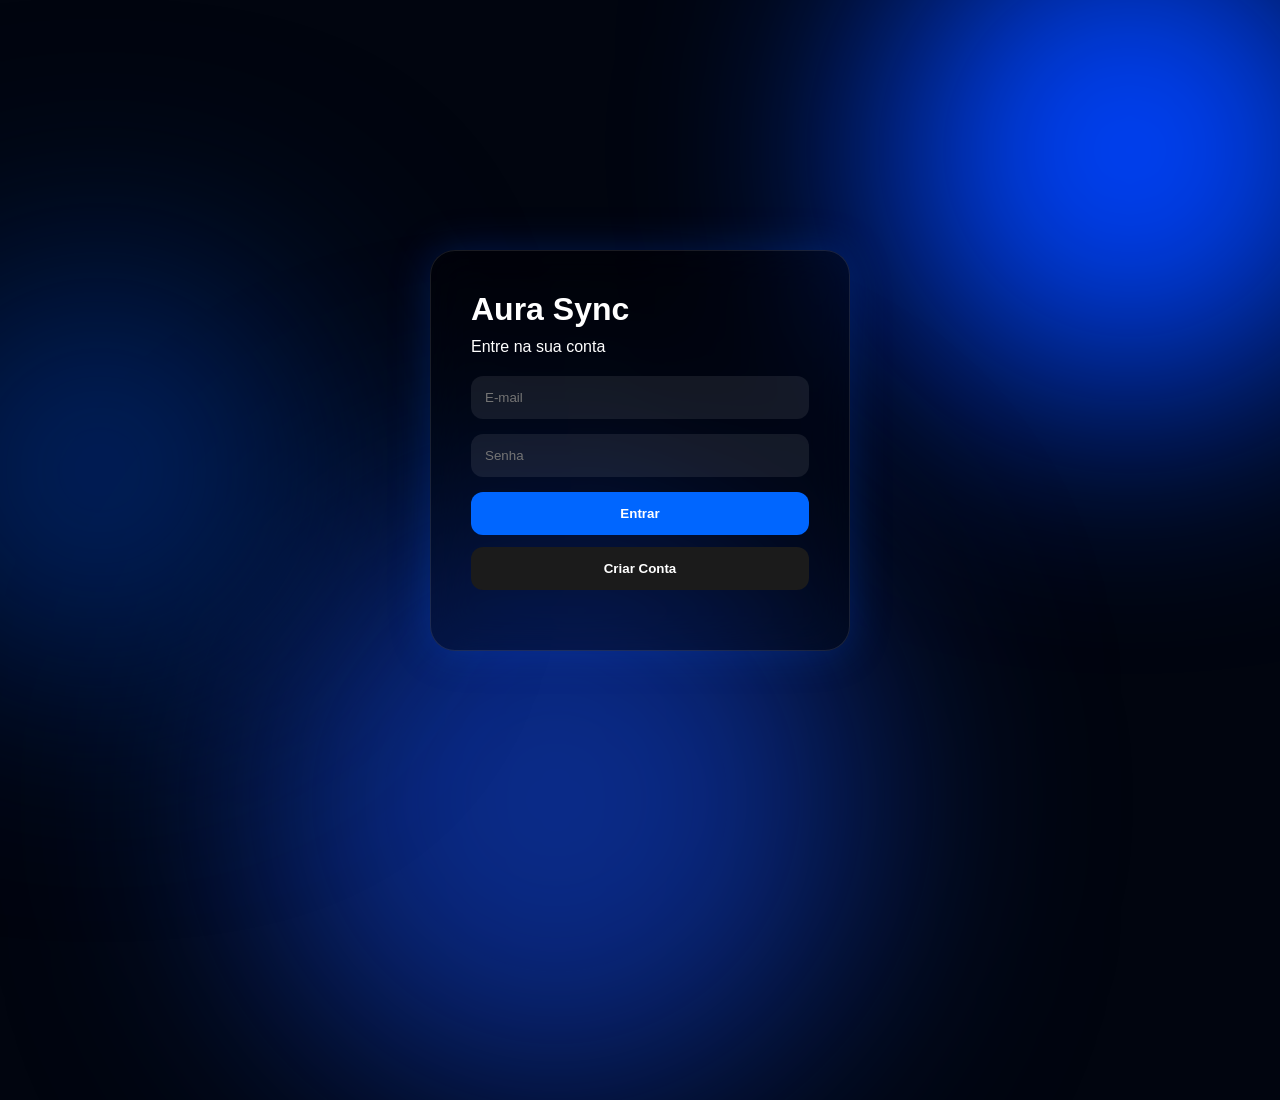
==== index.html @ 85ee5b2f "js integrado" ====
<!DOCTYPE html>
<html lang="pt-br">
<head>
<meta charset="UTF-8">
<meta name="viewport" content="width=device-width, initial-scale=1.0">
<title>Login | Aura Sync</title>

<link rel="stylesheet" href="css/index.css">
</head>
<body>

<div class="background">
    <div class="light light1"></div>
    <div class="light light2"></div>
    <div class="light light3"></div>
</div>

<div class="login-container">

    <h1>Aura Sync</h1>
    <p>Entre na sua conta</p>

    <form id="loginForm">

        <input
            type="email"
            id="email"
            placeholder="E-mail"
            required
        >

        <input
            type="password"
            id="senha"
            placeholder="Senha"
            required
        >

        <button type="submit">
            Entrar
        </button>

    </form>

    <button id="criarConta" class="secondary">
        Criar Conta
    </button>

    <p id="mensagem"></p>

</div>

<script src="js/login.js"></script>

</body>
</html>
---- css/index.css ----
*{
    margin:0;
    padding:0;
    box-sizing:border-box;
    font-family:'Inter',sans-serif;
}

body{
    height:100vh;
    overflow:hidden;
    background:#01050f;
    display:flex;
    justify-content:center;
    align-items:center;
}

.background{
    position:absolute;
    inset:0;
}

.light{
    position:absolute;
    border-radius:50%;
    filter:blur(120px);
}

.light1{
    width:500px;
    height:500px;
    background:#0044ff;

    top:-100px;
    right:-100px;

    animation:float1 12s infinite ease-in-out;
}

.light2{
    width:600px;
    height:600px;
    background:#0a2b8a;

    bottom:-200px;
    left:20%;

    animation:float2 14s infinite ease-in-out;
}

.light3{
    width:400px;
    height:400px;
    background:#002366;

    top:30%;
    left:-100px;

    animation:float3 10s infinite ease-in-out;
}

@keyframes float1{

    0%,100%{
        transform:translateY(0);
    }

    50%{
        transform:translateY(100px);
    }

}

@keyframes float2{

    0%,100%{
        transform:translateX(0);
    }

    50%{
        transform:translateX(-120px);
    }

}

@keyframes float3{

    0%,100%{
        transform:translate(0,0);
    }

    50%{
        transform:translate(80px,-80px);
    }

}

.login-container{

    position:relative;
    z-index:10;

    width:420px;

    padding:40px;

    border:1px solid rgba(255,255,255,.1);

    background:rgba(0,0,0,.35);

    backdrop-filter:blur(20px);

    border-radius:25px;

    color:white;

    box-shadow:
    0 0 40px rgba(0,89,255,.25);
}

.login-container h1{
    margin-bottom:10px;
}

.login-container p{
    margin-bottom:20px;
}

input{

    width:100%;

    margin-bottom:15px;

    padding:14px;

    border:none;

    outline:none;

    border-radius:12px;

    background:rgba(255,255,255,.08);

    color:white;
}

button{

    width:100%;

    padding:14px;

    border:none;

    border-radius:12px;

    cursor:pointer;

    font-weight:600;

    transition:.3s;
}

button:hover{
    transform:translateY(-2px);
}

form button{

    background:#0066ff;
    color:white;
}

.secondary{

    margin-top:12px;

    background:#1b1b1b;
    color:white;
}

#mensagem{

    margin-top:15px;

    text-align:center;
}
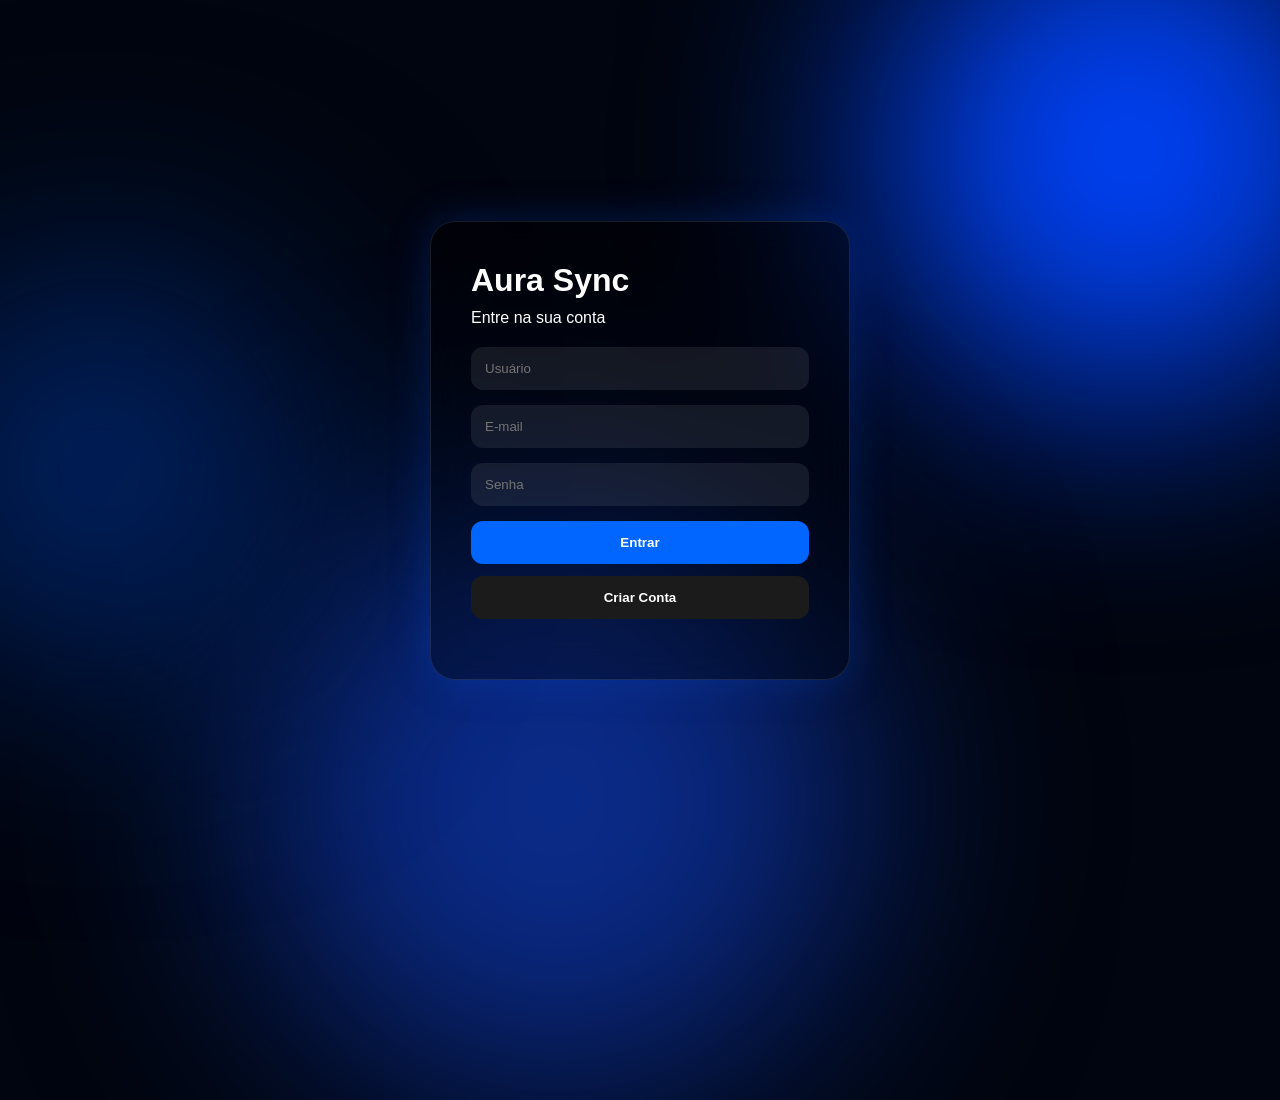
==== commit a1b98d61: "user savo no local storage, boas vindas e despedidas ajustadas" ====
--- a/index.html
+++ b/index.html
@@ -21,6 +21,13 @@
     <p>Entre na sua conta</p>
 
     <form id="loginForm">
+
+        <input
+            type="text"
+            id="usuario"
+            placeholder="Usuário"
+            required
+        >
 
         <input
             type="email"
